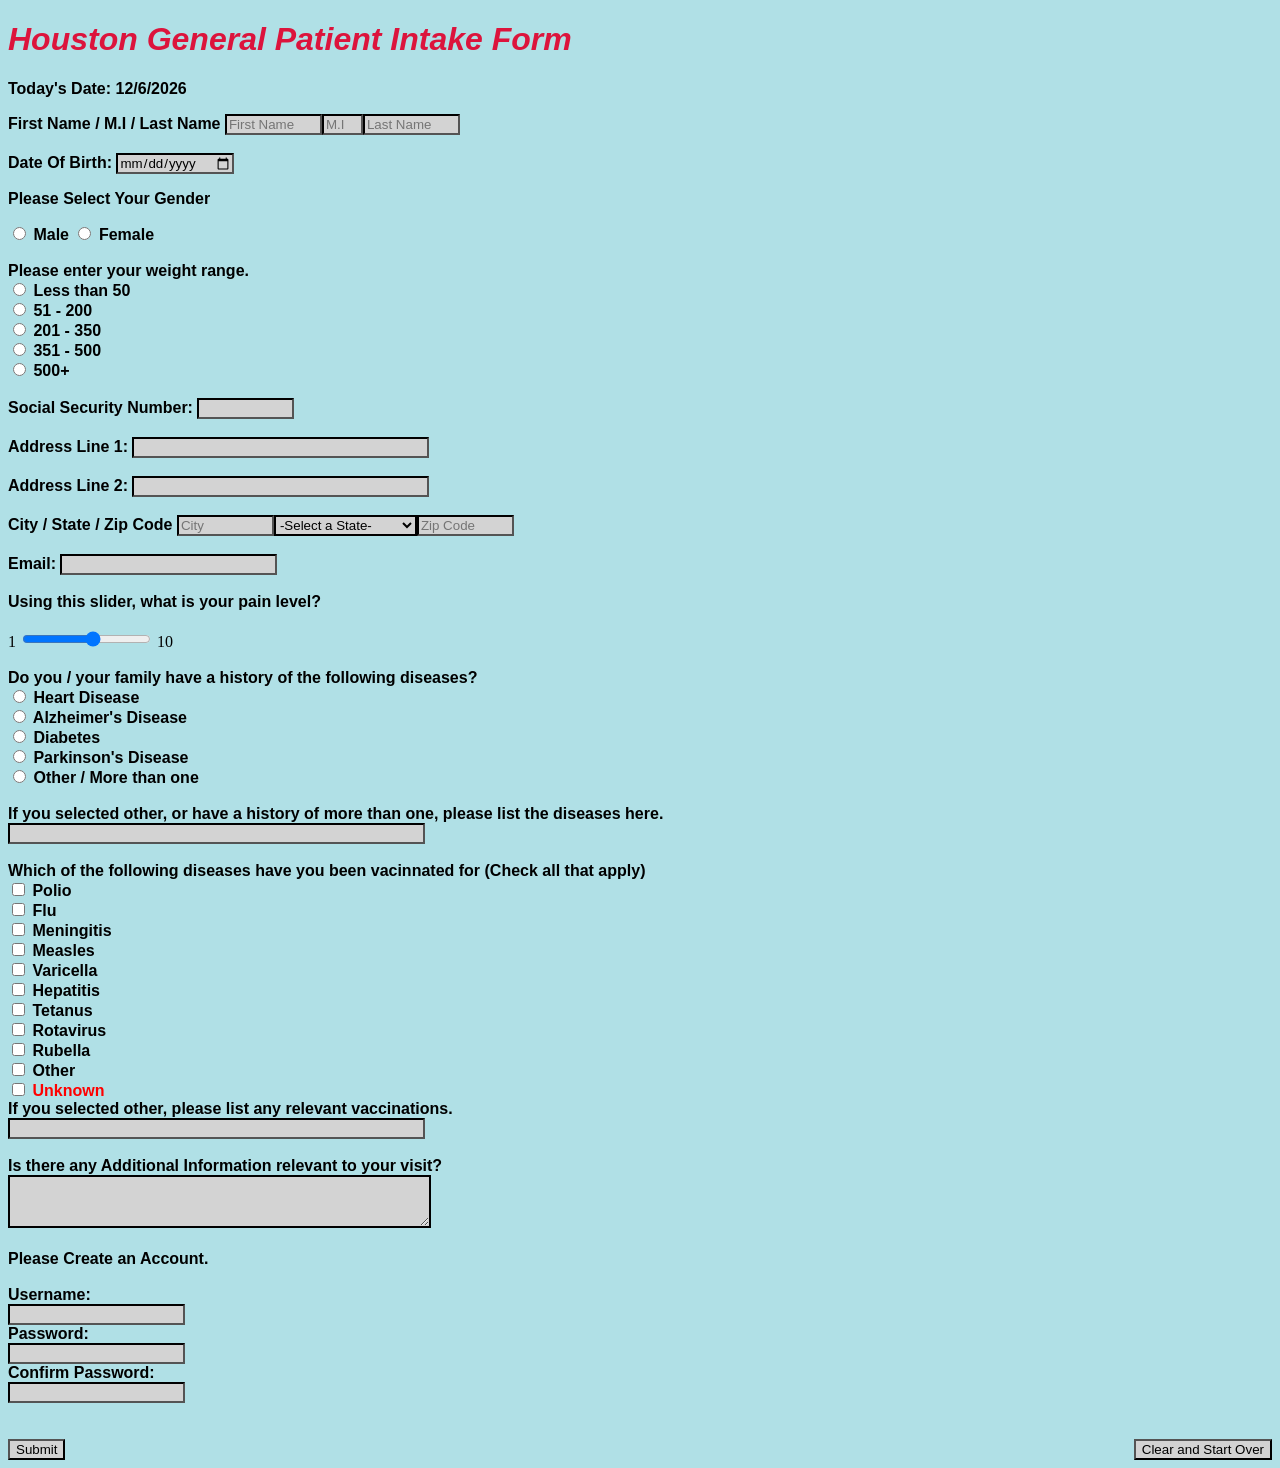
==== HW1.html @ 31efce29 "Yes" ====
<!DOCTYPE html>
<!--
Program name:
Author: Eric Y Mendez
Date: 2/02/2026
Date last edited:
Description: A Patient intake form for a hospital
-->
<!-- 
Extra Help and References
>Color
Background color change CSS: style = "background-color: colorName ;"
Light Blue for Background and Light Grey for the textboxes are a good cantrast 
HTML Colors in W3Schools is good reference for coloring the page
>CSS
-->
<html lang ='en'>
        <head>
                <link rel="stylesheet" href="Style.css">
        </head>
        <body>
                <form action="/action_page.php">
                        <table>
                                <h1> Houston General Patient Intake Form </h1> 
                                <!-- Date, Date Javascript is at bottom -->
                                <p>Today's Date: <span id="date"></span></p>
                                <!-- Full Name -->
                                <label for = 'FullName'> First Name / M.I / Last Name </label>
                                <input type = "text" maxlength = '30' size = '10' id = 'FName' placeholder = "First Name" required>
                                <input type = "text" maxlength = '1' size = '3' id = 'MI' placeholder = "M.I">
                                <input type = "text" maxlength = '30' size = '10' id = 'LName' placeholder = "Last Name" required><br><br>
                                <!-- DOB -->
                                <label for = 'DOB'> Date Of Birth: </label> 
                                <input type = "date" maxlength = '10' id = 'DOB' placeholder = "MM/DD/YYYY" title ='Enter date as MM/DD/YYYY' required><br>
                                <!-- Gender -->
                                <p> Please Select Your Gender</p>
                                <input type = 'radio' id = 'Male' name = 'Gender' value = 'Male' required>
                                <label for = 'Male'> Male </label>
                                <input type = 'radio' id = 'Female' name = 'Gender' value = 'Female'>
                                <label for = 'Female'> Female </label><br><br>
                                <!-- Weight -->
                                <label for = 'weight'> Please enter your weight range.</label><br>
                                <input type = 'radio' name = 'weight' id = 'less50'>
                                <label for="less50"> Less than 50 </label><br>
                                <input type ="radio" name = 'weight' id = '51-200'>
                                <label for = '51-200'> 51 - 200 </label><br>
                                <input type = 'radio' name = 'weight' id = '201-350'>
                                <label for = "201-350"> 201 - 350 </label><br>
                                <input type = "radio" name = 'weight' id = '351-500'>
                                <label for = '351-500'> 351 - 500 </label><br>
                                <input type = 'radio' name = 'weight' id = '500+'>
                                <label for = "500+"> 500+ </label><br><br>
                                <!-- SSN -->
                                <label for = 'SSN'> Social Security Number: </label>
                                <input type = "password" size = '10' maxlength = '11' id = 'SSN' pattern="\d{3}-\d{2}-\d{4}" title = "Enter as XXX-XX-XXXX"><br><br>
                                <!-- Address Lines 1 and 2 -->
                                <label for = 'AL1'> Address Line 1: </label>
                                <input type = "text" size = '35' maxlength = '30' id = 'AL1' required><br><br>
                                <label for = "AL2"> Address Line 2: </label>
                                <input type = "text" size = '35' maxlength = '30' id = 'AL2'><br><br>
                                <!-- City -->
                                <label for = 'City'> City / State / Zip Code </label>
                                <input type = "text" size = '10' maxlength = '30' id = 'City' placeholder = "City" required>
                                <!-- State -->
                                <select id = 'state' required>
                                        <option value ="">-Select a State-</option>
                                        <option value="AL">Alabama</option>
                                        <option value="AK">Alaska</option>
                                        <option value="AZ">Arizona</option>
                                        <option value="AR">Arkansas</option>
                                        <option value="CA">California</option>
                                        <option value="CO">Colorado</option>
                                        <option value="CT">Connecticut</option>
                                        <option value="DE">Delaware</option>
                                        <option value="DC">District Of Columbia</option>
                                        <option value="FL">Florida</option>
                                        <option value="GA">Georgia</option>
                                        <option value="HI">Hawaii</option>
                                        <option value="ID">Idaho</option>
                                        <option value="IL">Illinois</option>
                                        <option value="IN">Indiana</option>
                                        <option value="IA">Iowa</option>
                                        <option value="KS">Kansas</option>
                                        <option value="KY">Kentucky</option>
                                        <option value="LA">Louisiana</option>
                                        <option value="ME">Maine</option>
                                        <option value="MD">Maryland</option>
                                        <option value="MA">Massachusetts</option>
                                        <option value="MI">Michigan</option>
                                        <option value="MN">Minnesota</option>
                                        <option value="MS">Mississippi</option>
                                        <option value="MO">Missouri</option>
                                        <option value="MT">Montana</option>
                                        <option value="NE">Nebraska</option>
                                        <option value="NV">Nevada</option>
                                        <option value="NH">New Hampshire</option>
                                        <option value="NJ">New Jersey</option>
                                        <option value="NM">New Mexico</option>
                                        <option value="NY">New York</option>
                                        <option value="NC">North Carolina</option>
                                        <option value="ND">North Dakota</option>
                                        <option value="OH">Ohio</option>
                                        <option value="OK">Oklahoma</option>
                                        <option value="OR">Oregon</option>
                                        <option value="PA">Pennsylvania</option>
                                        <option value="PR">Puerto Rico</option>
                                        <option value="RI">Rhode Island</option>
                                        <option value="SC">South Carolina</option>
                                        <option value="SD">South Dakota</option>
                                        <option value="TN">Tennessee</option>
                                        <option value="TX">Texas</option>
                                        <option value="UT">Utah</option>
                                        <option value="VT">Vermont</option>
                                        <option value="VA">Virginia</option>
                                        <option value="WA">Washington</option>
                                        <option value="WV">West Virginia</option>
                                        <option value="WI">Wisconsin</option>
                                        <option value="WY">Wyoming</option>
                                </select>
                                <!-- Zip Code -->
                                <input type = 'text' size = '10' id = 'ZipCode' maxlength = '10' placeholder = 'Zip Code' required><br><br>
                                <!-- Email Address -->
                                <label for = 'Email'> Email: </label>
                                <input type = 'email' id = 'Email' size = '25' maxlength = '50' title = 'Format As name@domain.tld'><br><br>
                                <!-- Pain Slider -->
                                <label for = 'pain'> Using this slider, what is your pain level? </label><br><br>
                                1 <input type = 'range' id = 'pain' min = '1' max = '10'> 10 <br><br>
                                <!-- History -->
                                <label> Do you / your family have a history of the following diseases? </label><br>
                                <input type = 'radio' name = 'history' id = 'heartDisease' required>
                                <label for = 'heartDisease'> Heart Disease </label><br>
                                <input type = 'radio' name = 'history' id = 'alzheimers'>
                                <label for = 'alzheimers'> Alzheimer's Disease </label><br>
                                <input type = 'radio' name = 'history' id = 'diabetes'>
                                <label for = 'diabetes'> Diabetes </label><br>
                                <input type = 'radio' name = 'history' id = 'parkinsons'>
                                <label for = 'parkinsons'> Parkinson's Disease </label><br>
                                <input type = 'radio' name = 'history' id = 'other'>
                                <label for = 'other'> Other / More than one </label><br><br>
                                <label> If you selected other, or have a history of more than one, please list the diseases here. </label><br>
                                <input type = 'text' maxlength = '100' size = '50' id = 'otherTB'><br><br>
                                <!-- Checkbox -->
                                <label> Which of the following diseases have you been vacinnated for (Check all that apply)</label><br>
                                <input type = 'checkbox' id = 'polio' name = 'polio'>
                                <label for = "polio"> Polio </label><br>
                                <input type = 'checkbox' id = 'flu' name = 'flu'>
                                <label for = "flu"> Flu</label><br>
                                <input type = 'checkbox' id = 'meningitis' name = 'meningitis'>
                                <label for= "meningitis"> Meningitis </label><br>
                                <input type = 'checkbox' id = 'measles' name = 'measles'>
                                <label for = "measles"> Measles </label><br>
                                <input type = 'checkbox' id = 'varicella' name = 'varicella'>
                                <label for = "varicella"> Varicella </label><br>
                                <input type = 'checkbox' id = 'hepatitis' name = 'hepatitis'>
                                <label for = "hepatitis"> Hepatitis </label><br>
                                <input type = 'checkbox' id = 'tetanus' name = 'tetanus'>
                                <label for = "tetanus"> Tetanus</label><br>
                                <input type = 'checkbox' id = 'rotavirus' name = 'rotavirus'>
                                <label for = "rotavirus"> Rotavirus </label><br>
                                <input type = 'checkbox' id = 'rubella' name = 'rubella'>
                                <label for = "rubella"> Rubella </label><br>
                                <input type = 'checkbox' id = 'otherVaccine' name = 'otherVaccine'>
                                <label for = "otherVaccine"> Other </label><br>
                                <input type = "checkbox" id = 'unknown' name = 'unknown'>
                                <label for = "unknown" id = "unknown"> Unknown </label><br>
                                <label for = "otherVacinneTB"> If you selected other, please list any relevant vaccinations. </label><br>
                                <input type = "text" id = 'otherVaccineTB' size = '50'><br><br>
                                <!-- Text Box -->
                                <label for = 'textblock'> Is there any Additional Information relevant to your visit?</label>
                                <br><textarea name = 'textblock' rows = '3' cols = '50' required></textarea><br><br>
                                <!-- Username and Password -->
                                <label> Please Create an Account. </label><br><br>
                                <label for = "userID"> Username: </label><br>
                                <input type = "text" id = "userID" maxlength = "20" required><br>
                                <label for = "userID"> Password: </label><br>
                                <input type = "password" id = "password" maxlength = "30" required><br>
                                <label for = "userID"> Confirm Password: </label><br>
                                <input type = "password" id = "passwordConfirm" maxlength = "30" required><br>
                                <!-- Submit Button and Clear Button -->
                                <br><br><input type = 'submit' value = 'Submit'> <div style = "float: right;"><input type = 'Reset' value = 'Clear and Start Over'></div>
                                <!-- Date JavaScript-->
                                <script>
                                        document.getElementById("date").innerHTML = new Date().toLocaleDateString();
                                </script>
                        </table>
                </form>
        </body>
</html>
---- Style.css ----
/*
Program name:
Author: Eric Y Mendez
Date: 2/02/2026
Date last edited:
Description: A Patient intake form for a hospital
*/

body 
    {
        background-color: powderblue;
    }
p
    {
        font-weight: bold;
        font-family: sans-serif;
    }
h1
    {
        color: crimson;
        font-family: sans-serif;
        font-style: italic;
        font-weight: bold;
    }
label
    {
        font-weight: bold;
        font-family: sans-serif;
    }
    #unknown
            {
                color:red;
            }
input  
    {
        font-family: sans-serif;
        background-color: lightgray;
        border-width: 2px;
        border-color: black;
    }
#Male
    {
        accent-color: Blue;
    }
#Female
    {
        accent-color: DeepPink;
    }
textarea 
    {
        font-family: sans-serif;
        background-color: lightgray;
        border-width: 2px;
        border-color: black;
    }
select 
    {
        font-family: sans-serif;
        background-color: lightgray;
        border-width: 2px;
        border-color: black;
    }
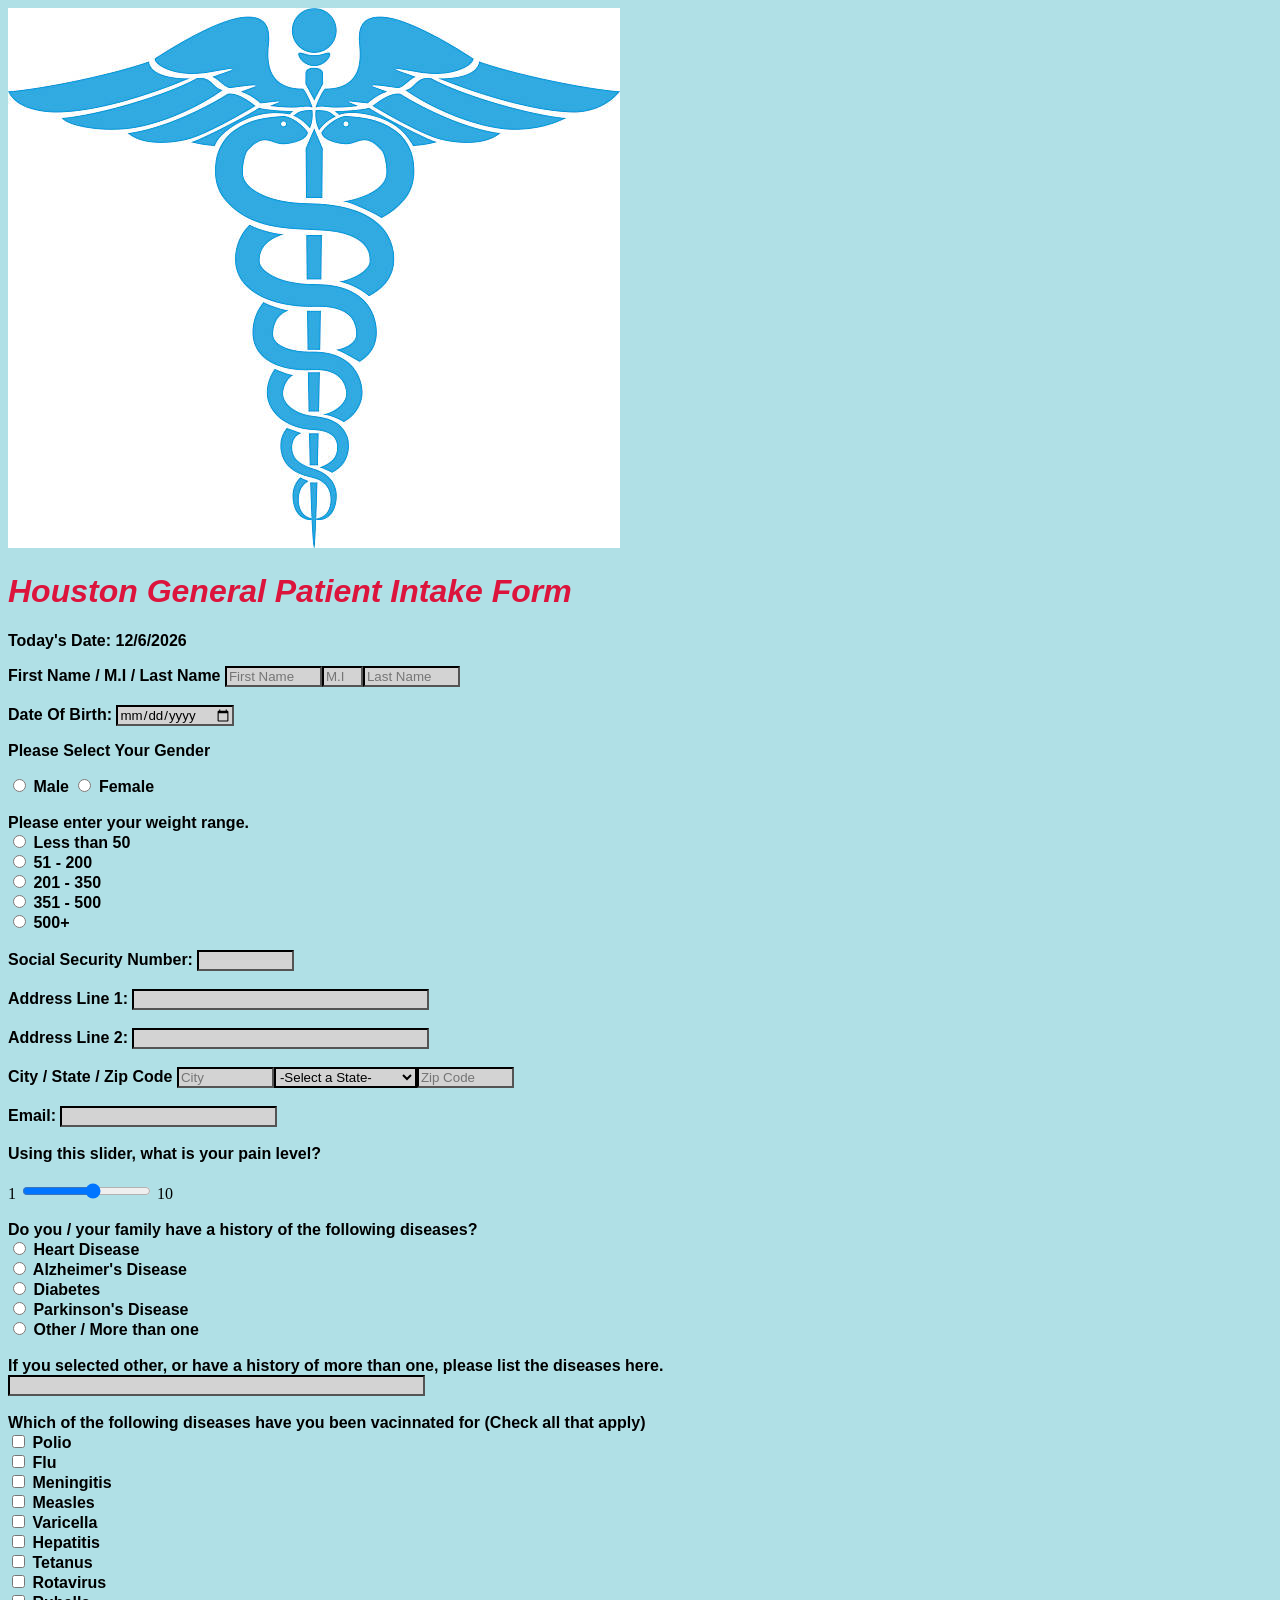
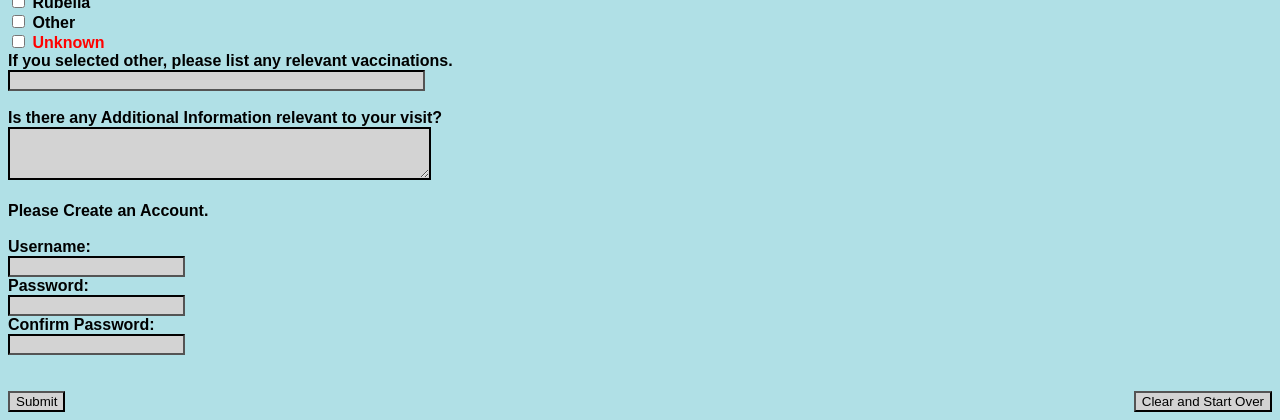
==== commit 8cfbe81b: "Added image" ====
--- a/HW1.html
+++ b/HW1.html
@@ -13,12 +13,15 @@
 Light Blue for Background and Light Grey for the textboxes are a good cantrast 
 HTML Colors in W3Schools is good reference for coloring the page
 >CSS
+>Image
+W3Schools HTML Image section will helop out with inputing images into the HTML File
 -->
 <html lang ='en'>
         <head>
                 <link rel="stylesheet" href="Style.css">
         </head>
         <body>
+                <img src="Images/medicalPhoto.jpeg" alt="Logo For Hospital">
                 <form action="/action_page.php">
                         <table>
                                 <h1> Houston General Patient Intake Form </h1> 
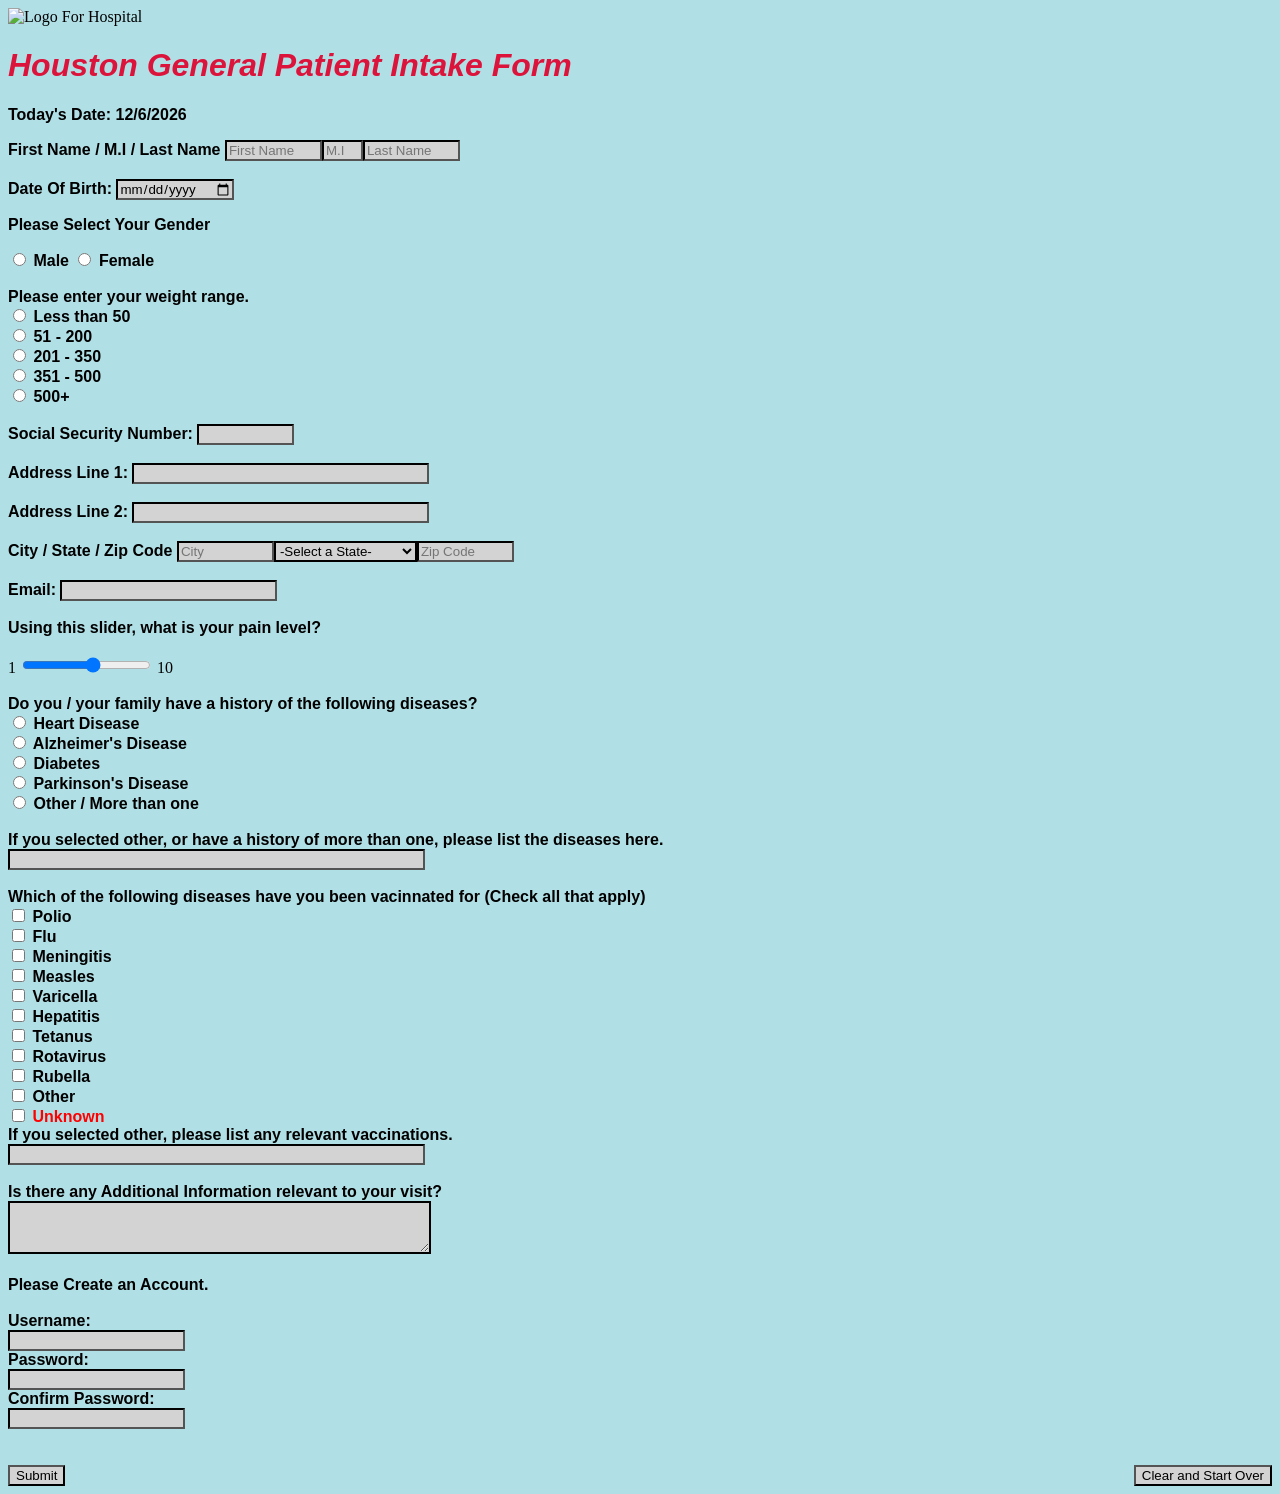
==== commit 11af6e64: "Added Image" ====
--- a/HW1.html
+++ b/HW1.html
@@ -21,7 +21,7 @@
                 <link rel="stylesheet" href="Style.css">
         </head>
         <body>
-                <img src="Images/medicalPhoto.jpeg" alt="Logo For Hospital">
+                <img src="C:\Users\ericm_6nzt1rw\OneDrive\Desktop\Images\doctorPicture.jpg" alt="Logo For Hospital" height = "150" width="250">
                 <form action="/action_page.php">
                         <table>
                                 <h1> Houston General Patient Intake Form </h1> 
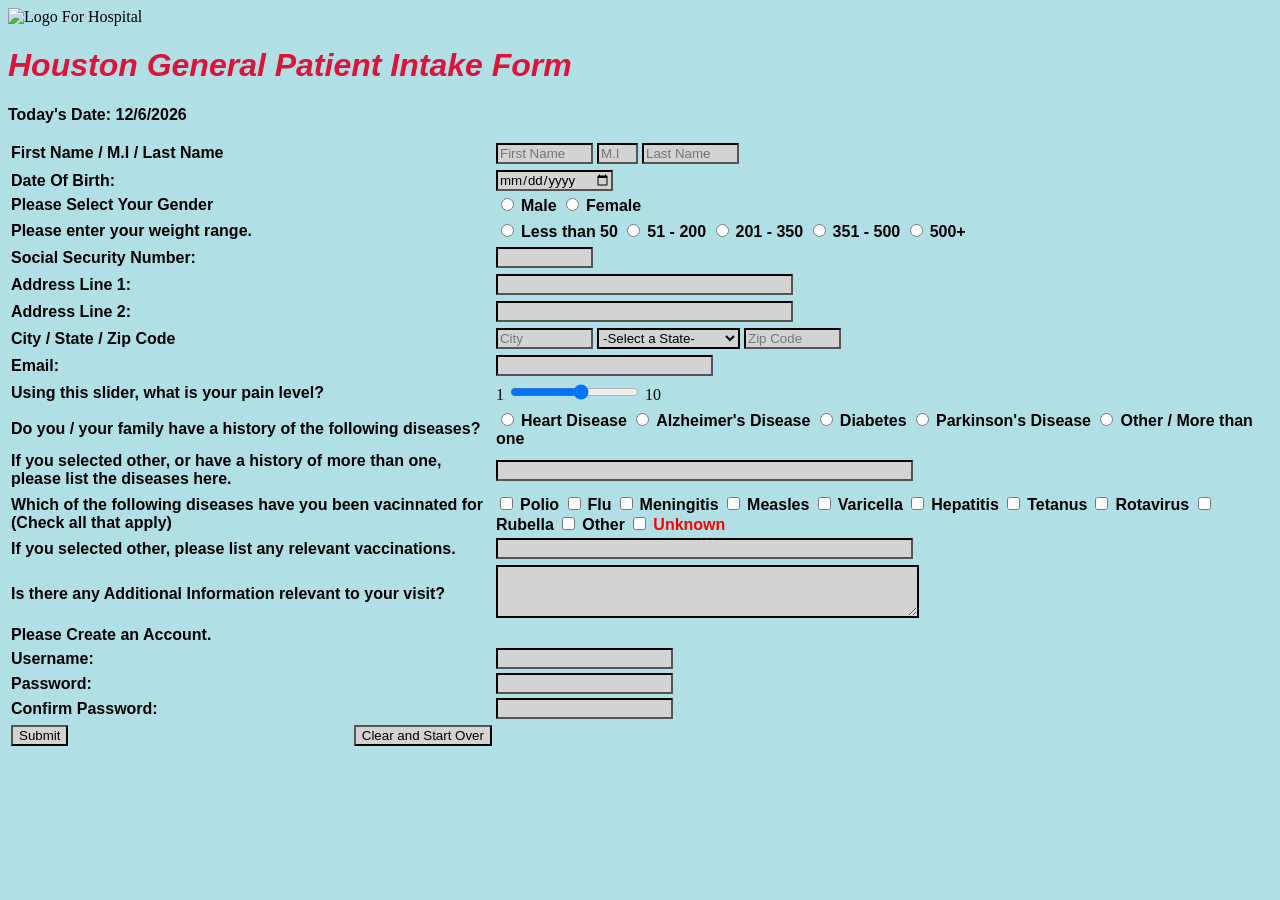
==== commit 92440a72: "Formatted" ====
--- a/HW1.html
+++ b/HW1.html
@@ -23,47 +23,70 @@
         <body>
                 <img src="C:\Users\ericm_6nzt1rw\OneDrive\Desktop\Images\doctorPicture.jpg" alt="Logo For Hospital" height = "150" width="250">
                 <form action="/action_page.php">
-                        <table>
                                 <h1> Houston General Patient Intake Form </h1> 
                                 <!-- Date, Date Javascript is at bottom -->
                                 <p>Today's Date: <span id="date"></span></p>
+                        <table>
                                 <!-- Full Name -->
-                                <label for = 'FullName'> First Name / M.I / Last Name </label>
+                                <tr>
+                                <td><label for = 'FullName'> First Name / M.I / Last Name </label></td>
+                                        <td>
                                 <input type = "text" maxlength = '30' size = '10' id = 'FName' placeholder = "First Name" required>
                                 <input type = "text" maxlength = '1' size = '3' id = 'MI' placeholder = "M.I">
-                                <input type = "text" maxlength = '30' size = '10' id = 'LName' placeholder = "Last Name" required><br><br>
+                                <input type = "text" maxlength = '30' size = '10' id = 'LName' placeholder = "Last Name" required>
+                                        </td>
+                                </tr>
+                                <tr></tr>
                                 <!-- DOB -->
-                                <label for = 'DOB'> Date Of Birth: </label> 
-                                <input type = "date" maxlength = '10' id = 'DOB' placeholder = "MM/DD/YYYY" title ='Enter date as MM/DD/YYYY' required><br>
+                                <tr>
+                                <td><label for = 'DOB'> Date Of Birth: </label></td>
+                                <td><input type = "date" maxlength = '10' id = 'DOB' placeholder = "MM/DD/YYYY" title ='Enter date as MM/DD/YYYY' required></td>
+                                </tr>
                                 <!-- Gender -->
-                                <p> Please Select Your Gender</p>
-                                <input type = 'radio' id = 'Male' name = 'Gender' value = 'Male' required>
-                                <label for = 'Male'> Male </label>
-                                <input type = 'radio' id = 'Female' name = 'Gender' value = 'Female'>
-                                <label for = 'Female'> Female </label><br><br>
+                                <tr>
+                                <td><label> Please Select Your Gender</label></td>
+                                        <td><input type = 'radio' id = 'Male' name = 'Gender' value = 'Male' required>
+                                        <label for = 'Male'> Male </label>
+                                        <input type = 'radio' id = 'Female' name = 'Gender' value = 'Female'>
+                                        <label for = 'Female'> Female </label></td>
+                                </tr>
+                                <tr></tr>
                                 <!-- Weight -->
-                                <label for = 'weight'> Please enter your weight range.</label><br>
-                                <input type = 'radio' name = 'weight' id = 'less50'>
-                                <label for="less50"> Less than 50 </label><br>
+                                <tr>
+                                <td><label for = 'weight'> Please enter your weight range.</label></td>
+                                <td><input type = 'radio' name = 'weight' id = 'less50'>
+                                <label for="less50"> Less than 50 </label>
                                 <input type ="radio" name = 'weight' id = '51-200'>
-                                <label for = '51-200'> 51 - 200 </label><br>
+                                <label for = '51-200'> 51 - 200 </label>
                                 <input type = 'radio' name = 'weight' id = '201-350'>
-                                <label for = "201-350"> 201 - 350 </label><br>
+                                <label for = "201-350"> 201 - 350 </label>
                                 <input type = "radio" name = 'weight' id = '351-500'>
-                                <label for = '351-500'> 351 - 500 </label><br>
+                                <label for = '351-500'> 351 - 500 </label>
                                 <input type = 'radio' name = 'weight' id = '500+'>
-                                <label for = "500+"> 500+ </label><br><br>
+                                <label for = "500+"> 500+ </label></td>
+                                </tr>
+                                <tr></tr>
                                 <!-- SSN -->
-                                <label for = 'SSN'> Social Security Number: </label>
-                                <input type = "password" size = '10' maxlength = '11' id = 'SSN' pattern="\d{3}-\d{2}-\d{4}" title = "Enter as XXX-XX-XXXX"><br><br>
+                                <tr>
+                                <td><label for = 'SSN'> Social Security Number: </label></td>
+                                <td><input type = "password" size = '10' maxlength = '11' id = 'SSN' pattern="\d{3}-\d{2}-\d{4}" title = "Enter as XXX-XX-XXXX"></tr>
+                                </tr>
+                                <tr></tr>
                                 <!-- Address Lines 1 and 2 -->
-                                <label for = 'AL1'> Address Line 1: </label>
-                                <input type = "text" size = '35' maxlength = '30' id = 'AL1' required><br><br>
-                                <label for = "AL2"> Address Line 2: </label>
-                                <input type = "text" size = '35' maxlength = '30' id = 'AL2'><br><br>
+                                <tr>
+                                <td><label for = 'AL1'> Address Line 1: </label></td>
+                                <td><input type = "text" size = '35' maxlength = '30' id = 'AL1' required></td>
+                                </tr>
+                                <tr></tr>
+                                <tr>
+                                <td><label for = "AL2"> Address Line 2: </label></td>
+                                <td><input type = "text" size = '35' maxlength = '30' id = 'AL2'></td>
+                                </tr>
+                                <tr></tr>
                                 <!-- City -->
-                                <label for = 'City'> City / State / Zip Code </label>
-                                <input type = "text" size = '10' maxlength = '30' id = 'City' placeholder = "City" required>
+                                <tr>
+                                <td><label for = 'City'> City / State / Zip Code </label></td>
+                                <td><input type = "text" size = '10' maxlength = '30' id = 'City' placeholder = "City" required>
                                 <!-- State -->
                                 <select id = 'state' required>
                                         <option value ="">-Select a State-</option>
@@ -121,66 +144,96 @@
                                         <option value="WY">Wyoming</option>
                                 </select>
                                 <!-- Zip Code -->
-                                <input type = 'text' size = '10' id = 'ZipCode' maxlength = '10' placeholder = 'Zip Code' required><br><br>
+                                <input type = 'text' size = '10' id = 'ZipCode' maxlength = '10' placeholder = 'Zip Code' required></td>
+                                </tr>
+                                <tr></tr>
                                 <!-- Email Address -->
-                                <label for = 'Email'> Email: </label>
-                                <input type = 'email' id = 'Email' size = '25' maxlength = '50' title = 'Format As name@domain.tld'><br><br>
+                                <tr>
+                                <td><label for = 'Email'> Email: </label></td>
+                                <td><input type = 'email' id = 'Email' size = '25' maxlength = '50' title = 'Format As name@domain.tld'></td>
+                                </tr>
+                                <tr></tr>
                                 <!-- Pain Slider -->
-                                <label for = 'pain'> Using this slider, what is your pain level? </label><br><br>
-                                1 <input type = 'range' id = 'pain' min = '1' max = '10'> 10 <br><br>
+                                <tr>
+                                <td><label for = 'pain'> Using this slider, what is your pain level? </label></td>
+                                <td>1 <input type = 'range' id = 'pain' min = '1' max = '10'> 10 </td>
+                                </tr>
+                                <tr></tr>
                                 <!-- History -->
-                                <label> Do you / your family have a history of the following diseases? </label><br>
-                                <input type = 'radio' name = 'history' id = 'heartDisease' required>
-                                <label for = 'heartDisease'> Heart Disease </label><br>
+                                <tr>
+                                <td><label> Do you / your family have a history of the following diseases? </label></td>
+                                <td><input type = 'radio' name = 'history' id = 'heartDisease' required>
+                                <label for = 'heartDisease'> Heart Disease </label>
                                 <input type = 'radio' name = 'history' id = 'alzheimers'>
-                                <label for = 'alzheimers'> Alzheimer's Disease </label><br>
+                                <label for = 'alzheimers'> Alzheimer's Disease </label>
                                 <input type = 'radio' name = 'history' id = 'diabetes'>
-                                <label for = 'diabetes'> Diabetes </label><br>
+                                <label for = 'diabetes'> Diabetes </label>
                                 <input type = 'radio' name = 'history' id = 'parkinsons'>
-                                <label for = 'parkinsons'> Parkinson's Disease </label><br>
+                                <label for = 'parkinsons'> Parkinson's Disease </label>
                                 <input type = 'radio' name = 'history' id = 'other'>
-                                <label for = 'other'> Other / More than one </label><br><br>
-                                <label> If you selected other, or have a history of more than one, please list the diseases here. </label><br>
-                                <input type = 'text' maxlength = '100' size = '50' id = 'otherTB'><br><br>
+                                <label for = 'other'> Other / More than one </label></td>
+                                </tr>
+                                <tr>
+                                <td><label> If you selected other, or have a history of more than one, please list the diseases here. </label></td>
+                                <td><input type = 'text' maxlength = '100' size = '50' id = 'otherTB'></td>
+                                </tr>
+                                <tr></tr>
                                 <!-- Checkbox -->
-                                <label> Which of the following diseases have you been vacinnated for (Check all that apply)</label><br>
-                                <input type = 'checkbox' id = 'polio' name = 'polio'>
-                                <label for = "polio"> Polio </label><br>
+                                <tr>
+                                <td><label> Which of the following diseases have you been vacinnated for (Check all that apply)</label></td>
+                                <td><input type = 'checkbox' id = 'polio' name = 'polio'>
+                                <label for = "polio"> Polio </label>
                                 <input type = 'checkbox' id = 'flu' name = 'flu'>
-                                <label for = "flu"> Flu</label><br>
+                                <label for = "flu"> Flu</label>
                                 <input type = 'checkbox' id = 'meningitis' name = 'meningitis'>
-                                <label for= "meningitis"> Meningitis </label><br>
+                                <label for= "meningitis"> Meningitis </label>
                                 <input type = 'checkbox' id = 'measles' name = 'measles'>
-                                <label for = "measles"> Measles </label><br>
+                                <label for = "measles"> Measles </label>
                                 <input type = 'checkbox' id = 'varicella' name = 'varicella'>
-                                <label for = "varicella"> Varicella </label><br>
+                                <label for = "varicella"> Varicella </label>
                                 <input type = 'checkbox' id = 'hepatitis' name = 'hepatitis'>
-                                <label for = "hepatitis"> Hepatitis </label><br>
+                                <label for = "hepatitis"> Hepatitis </label>
                                 <input type = 'checkbox' id = 'tetanus' name = 'tetanus'>
-                                <label for = "tetanus"> Tetanus</label><br>
+                                <label for = "tetanus"> Tetanus</label>
                                 <input type = 'checkbox' id = 'rotavirus' name = 'rotavirus'>
-                                <label for = "rotavirus"> Rotavirus </label><br>
+                                <label for = "rotavirus"> Rotavirus </label>
                                 <input type = 'checkbox' id = 'rubella' name = 'rubella'>
-                                <label for = "rubella"> Rubella </label><br>
+                                <label for = "rubella"> Rubella </label>
                                 <input type = 'checkbox' id = 'otherVaccine' name = 'otherVaccine'>
-                                <label for = "otherVaccine"> Other </label><br>
+                                <label for = "otherVaccine"> Other </label>
                                 <input type = "checkbox" id = 'unknown' name = 'unknown'>
-                                <label for = "unknown" id = "unknown"> Unknown </label><br>
-                                <label for = "otherVacinneTB"> If you selected other, please list any relevant vaccinations. </label><br>
-                                <input type = "text" id = 'otherVaccineTB' size = '50'><br><br>
+                                <label for = "unknown" id = "unknown"> Unknown </label></td>
+                                </tr>
+                                <tr>
+                                <td><label for = "otherVacinneTB"> If you selected other, please list any relevant vaccinations. </label></td>
+                                <td><input type = "text" id = 'otherVaccineTB' size = '50'></td>
+                                </tr>
+                                <tr></tr>
                                 <!-- Text Box -->
-                                <label for = 'textblock'> Is there any Additional Information relevant to your visit?</label>
-                                <br><textarea name = 'textblock' rows = '3' cols = '50' required></textarea><br><br>
+                                <tr>
+                                <td><label for = 'textblock'> Is there any Additional Information relevant to your visit?</label></td>
+                                <td><textarea name = 'textblock' rows = '3' cols = '50' required></textarea></td>
+                                </tr>
                                 <!-- Username and Password -->
-                                <label> Please Create an Account. </label><br><br>
-                                <label for = "userID"> Username: </label><br>
-                                <input type = "text" id = "userID" maxlength = "20" required><br>
-                                <label for = "userID"> Password: </label><br>
-                                <input type = "password" id = "password" maxlength = "30" required><br>
-                                <label for = "userID"> Confirm Password: </label><br>
-                                <input type = "password" id = "passwordConfirm" maxlength = "30" required><br>
+                                <tr>
+                                <td><label> Please Create an Account. </label></td>
+                                <tr>
+                                <td><label for = "userID"> Username: </label></td>
+                                <td><input type = "text" id = "userID" maxlength = "20" required></td>
+                                </tr>
+                                <tr>
+                                <td><label for = "userID"> Password: </label></td>
+                                <td><input type = "password" id = "password" maxlength = "30" required></td>
+                                </tr>
+                                <tr>
+                                <td><label for = "userID"> Confirm Password: </label></td>
+                                <td><input type = "password" id = "passwordConfirm" maxlength = "30" required></td>
+                                </tr>
+                                <tr></tr>
                                 <!-- Submit Button and Clear Button -->
-                                <br><br><input type = 'submit' value = 'Submit'> <div style = "float: right;"><input type = 'Reset' value = 'Clear and Start Over'></div>
+                                <tr>
+                                <td><input type = 'submit' value = 'Submit'> <div style = "float: right;"><input type = 'Reset' value = 'Clear and Start Over'></div></td>
+                                </tr>
                                 <!-- Date JavaScript-->
                                 <script>
                                         document.getElementById("date").innerHTML = new Date().toLocaleDateString();
--- a/Style.css
+++ b/Style.css
@@ -5,7 +5,10 @@
 Date last edited:
 Description: A Patient intake form for a hospital
 */
-
+table
+    {
+        colsp
+    }
 body 
     {
         background-color: powderblue;
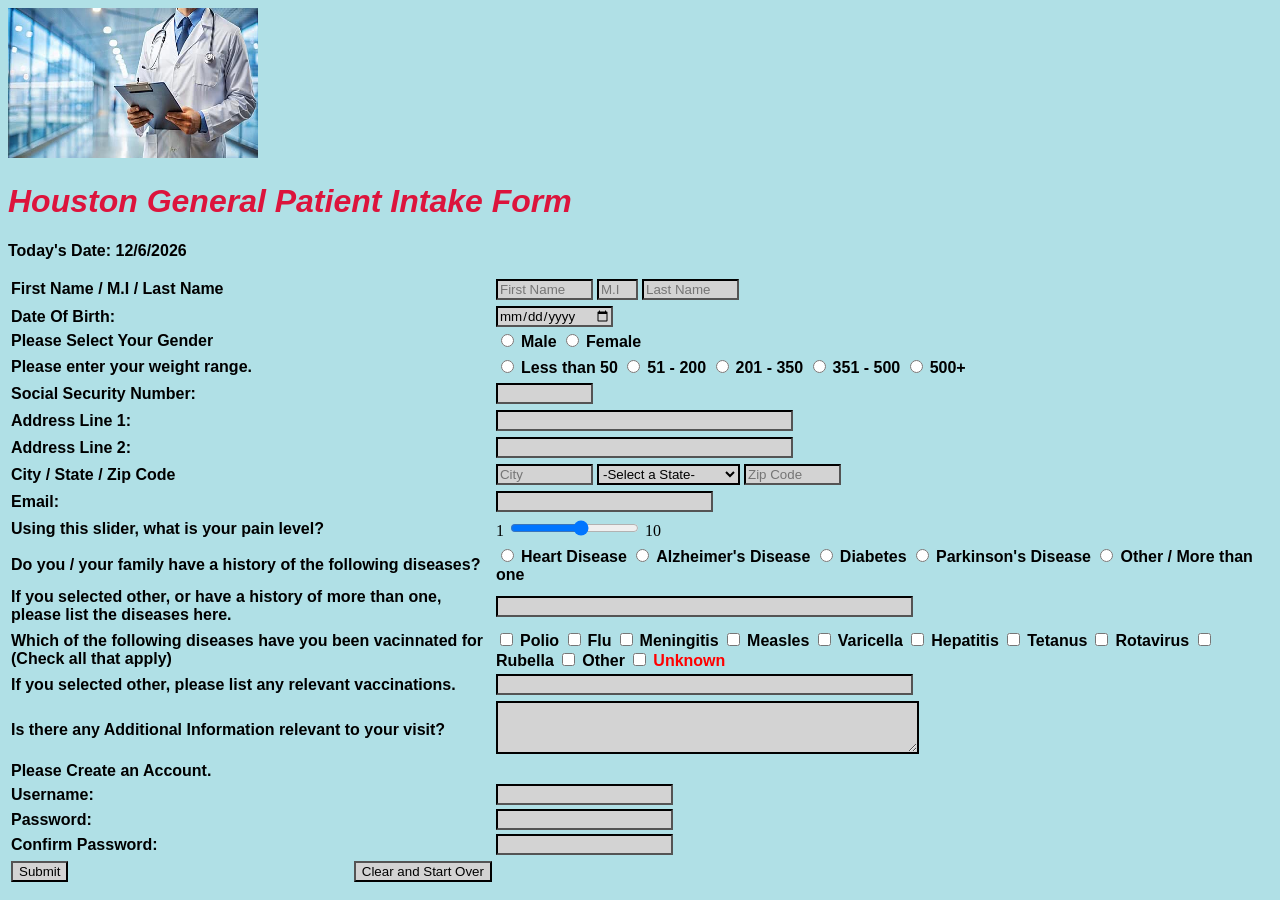
==== commit 904de545: "Done" ====
--- a/HW1.html
+++ b/HW1.html
@@ -21,7 +21,7 @@
                 <link rel="stylesheet" href="Style.css">
         </head>
         <body>
-                <img src="C:\Users\ericm_6nzt1rw\OneDrive\Desktop\Images\doctorPicture.jpg" alt="Logo For Hospital" height = "150" width="250">
+                <img src="Images/doctorPicture.jpg" alt="Logo For Hospital" height = "150" width="250">
                 <form action="/action_page.php">
                                 <h1> Houston General Patient Intake Form </h1> 
                                 <!-- Date, Date Javascript is at bottom -->
--- a/Style.css
+++ b/Style.css
@@ -5,10 +5,6 @@
 Date last edited:
 Description: A Patient intake form for a hospital
 */
-table
-    {
-        colsp
-    }
 body 
     {
         background-color: powderblue;
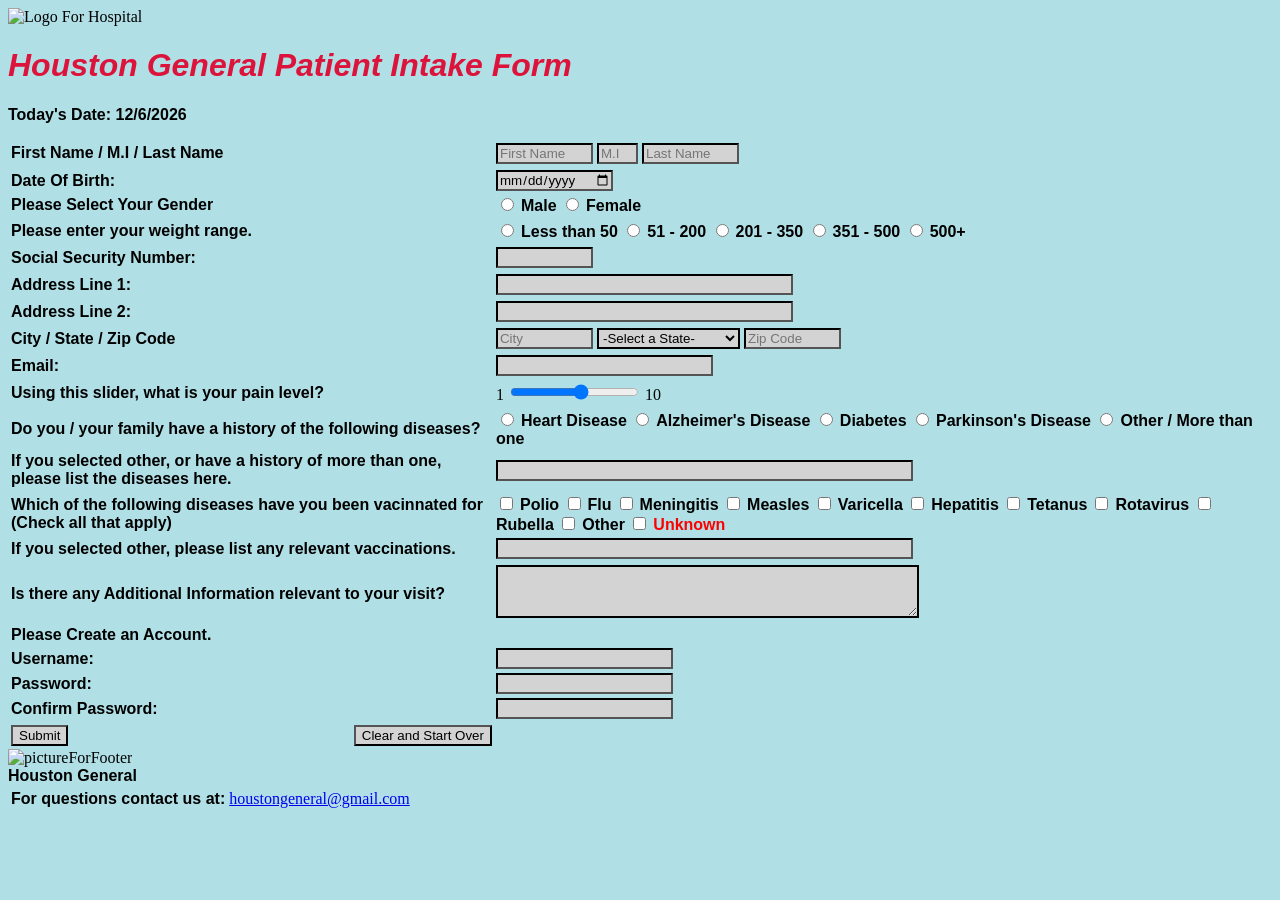
==== commit 577101b1: "Changes" ====
--- a/HW1.html
+++ b/HW1.html
@@ -21,8 +21,8 @@
                 <link rel="stylesheet" href="Style.css">
         </head>
         <body>
-                <img src="Images/doctorPicture.jpg" alt="Logo For Hospital" height = "150" width="250">
-                <form action="/action_page.php">
+                <img src="C:\Users\ericm_6nzt1rw\OneDrive\Desktop\Images\doctorPicture.jpg" alt="Logo For Hospital" height = "150" width="250">
+                <form action= 'thankyou.html'>
                                 <h1> Houston General Patient Intake Form </h1> 
                                 <!-- Date, Date Javascript is at bottom -->
                                 <p>Today's Date: <span id="date"></span></p>
@@ -235,10 +235,24 @@
                                 <td><input type = 'submit' value = 'Submit'> <div style = "float: right;"><input type = 'Reset' value = 'Clear and Start Over'></div></td>
                                 </tr>
                                 <!-- Date JavaScript-->
+                        </table>
                                 <script>
                                         document.getElementById("date").innerHTML = new Date().toLocaleDateString();
                                 </script>
-                        </table>
                 </form>
+                                <!-- Footer -->
+                                        <div id="footer">
+                                                <img src = 'C:\Users\ericm_6nzt1rw\OneDrive\Desktop\Images\medicalPhoto.jpeg' alt = "pictureForFooter" height = "50" width = "50"><br>
+                                                <head><link rel="stylesheet" href="Style.css"></head>
+                                                        <table>
+                                                                <tr>
+                                                                        <label id = 'nameOfHospital'> Houston General </label>
+                                                                </tr>
+                                                                <tr>
+                                                                        <td><label>For questions contact us at:</label></td>
+                                                                        <td><a href="mailto:houstongeneral@gmail.com">houstongeneral@gmail.com</a></td>
+                                                                </tr>
+                                                        </table>
+                                        </div>
         </body>
 </html>
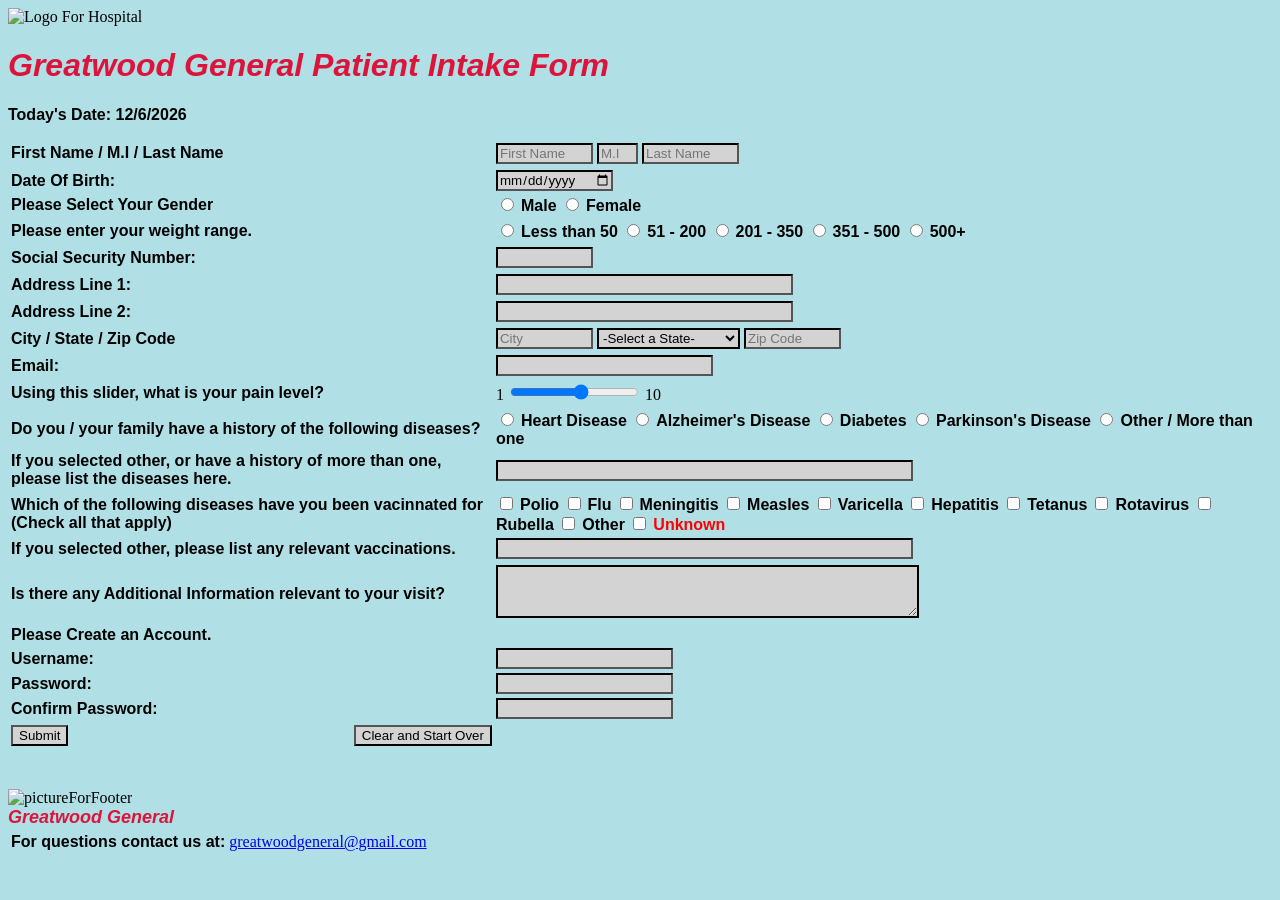
==== commit 278c9e09: "Changes name from houston general to greatwood general" ====
--- a/HW1.html
+++ b/HW1.html
@@ -23,7 +23,7 @@
         <body>
                 <img src="C:\Users\ericm_6nzt1rw\OneDrive\Desktop\Images\doctorPicture.jpg" alt="Logo For Hospital" height = "150" width="250">
                 <form action= 'thankyou.html'>
-                                <h1> Houston General Patient Intake Form </h1> 
+                                <h1> Greatwood General Patient Intake Form </h1> 
                                 <!-- Date, Date Javascript is at bottom -->
                                 <p>Today's Date: <span id="date"></span></p>
                         <table>
@@ -246,11 +246,11 @@
                                                 <head><link rel="stylesheet" href="Style.css"></head>
                                                         <table>
                                                                 <tr>
-                                                                        <label id = 'nameOfHospital'> Houston General </label>
+                                                                        <label id = 'nameOfHospital'> Greatwood General </label>
                                                                 </tr>
                                                                 <tr>
                                                                         <td><label>For questions contact us at:</label></td>
-                                                                        <td><a href="mailto:houstongeneral@gmail.com">houstongeneral@gmail.com</a></td>
+                                                                        <td><a href="mailto:greatwoodreatwoodgeneral@gmail.com">greatwoodgeneral@gmail.com</a></td>
                                                                 </tr>
                                                         </table>
                                         </div>
--- a/Style.css
+++ b/Style.css
@@ -59,3 +59,15 @@
         border-width: 2px;
         border-color: black;
     }
+#footer
+    {
+        margin-top: 40px;
+    }
+#nameOfHospital
+    {
+        font-size: large;
+        font-family: sans-serif;
+        font-style: italic;
+        font-weight: bold;
+        color: crimson;
+    }
--- a/Style.css
+++ b/Style.css
@@ -59,3 +59,15 @@
         border-width: 2px;
         border-color: black;
     }
+#footer
+    {
+        margin-top: 40px;
+    }
+#nameOfHospital
+    {
+        font-size: large;
+        font-family: sans-serif;
+        font-style: italic;
+        font-weight: bold;
+        color: crimson;
+    }
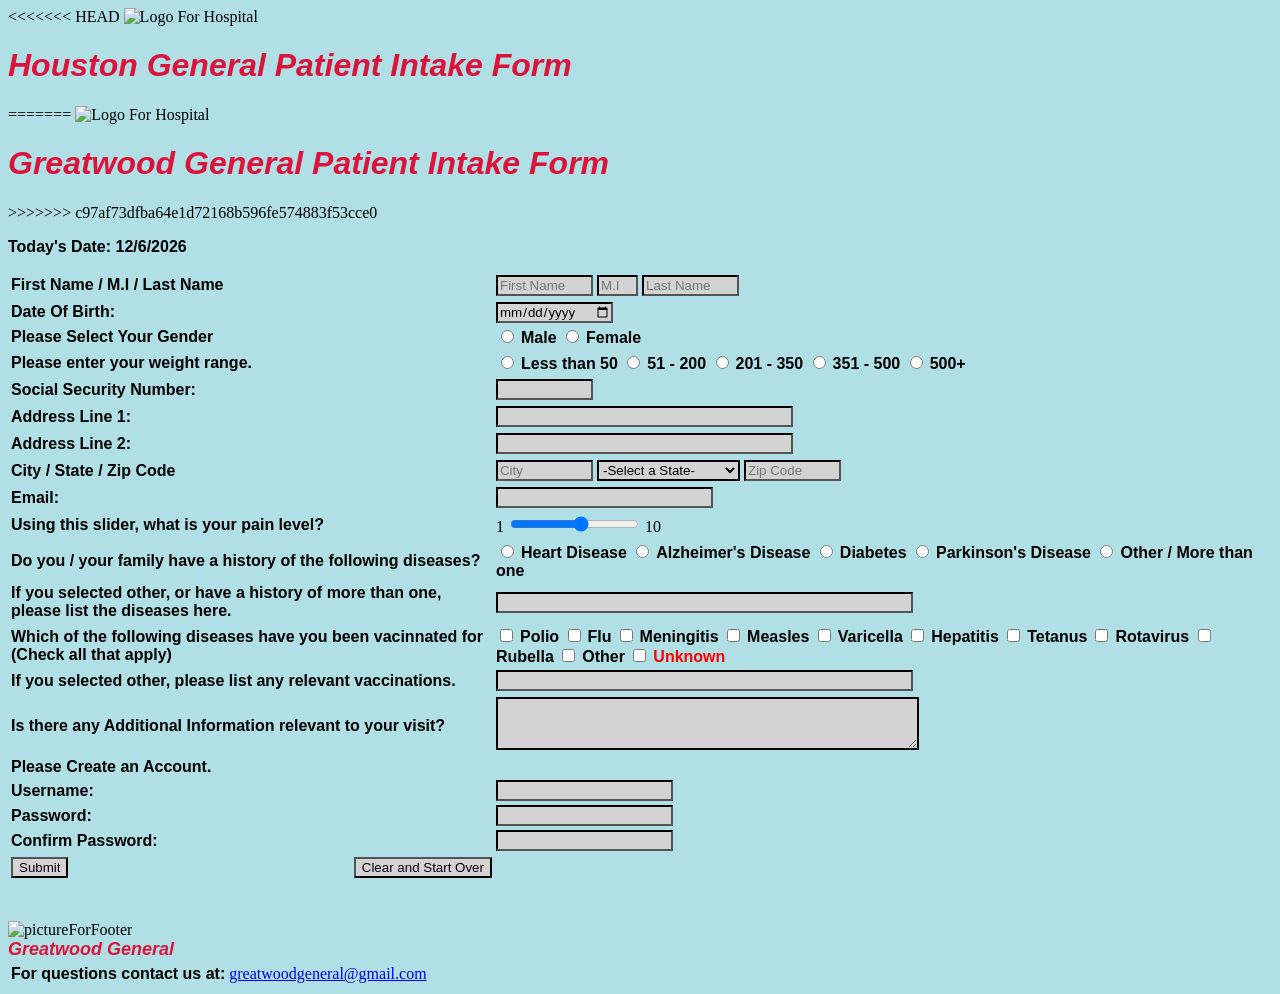
==== commit 361d3d6e: "Adding folder" ====
--- a/HW1.html
+++ b/HW1.html
@@ -21,9 +21,15 @@
                 <link rel="stylesheet" href="Style.css">
         </head>
         <body>
+<<<<<<< HEAD
+                <img src="C:\Users\ericm_6nzt1rw\OneDrive\Desktop\Images\doctorPicture.jpg" alt="Logo For Hospital" height = "150" width="250">
+                <form action= 'thankyou.html'>
+                                <h1> Houston General Patient Intake Form </h1> 
+=======
                 <img src="C:\Users\ericm_6nzt1rw\OneDrive\Desktop\Images\doctorPicture.jpg" alt="Logo For Hospital" height = "150" width="250">
                 <form action= 'thankyou.html'>
                                 <h1> Greatwood General Patient Intake Form </h1> 
+>>>>>>> c97af73dfba64e1d72168b596fe574883f53cce0
                                 <!-- Date, Date Javascript is at bottom -->
                                 <p>Today's Date: <span id="date"></span></p>
                         <table>
